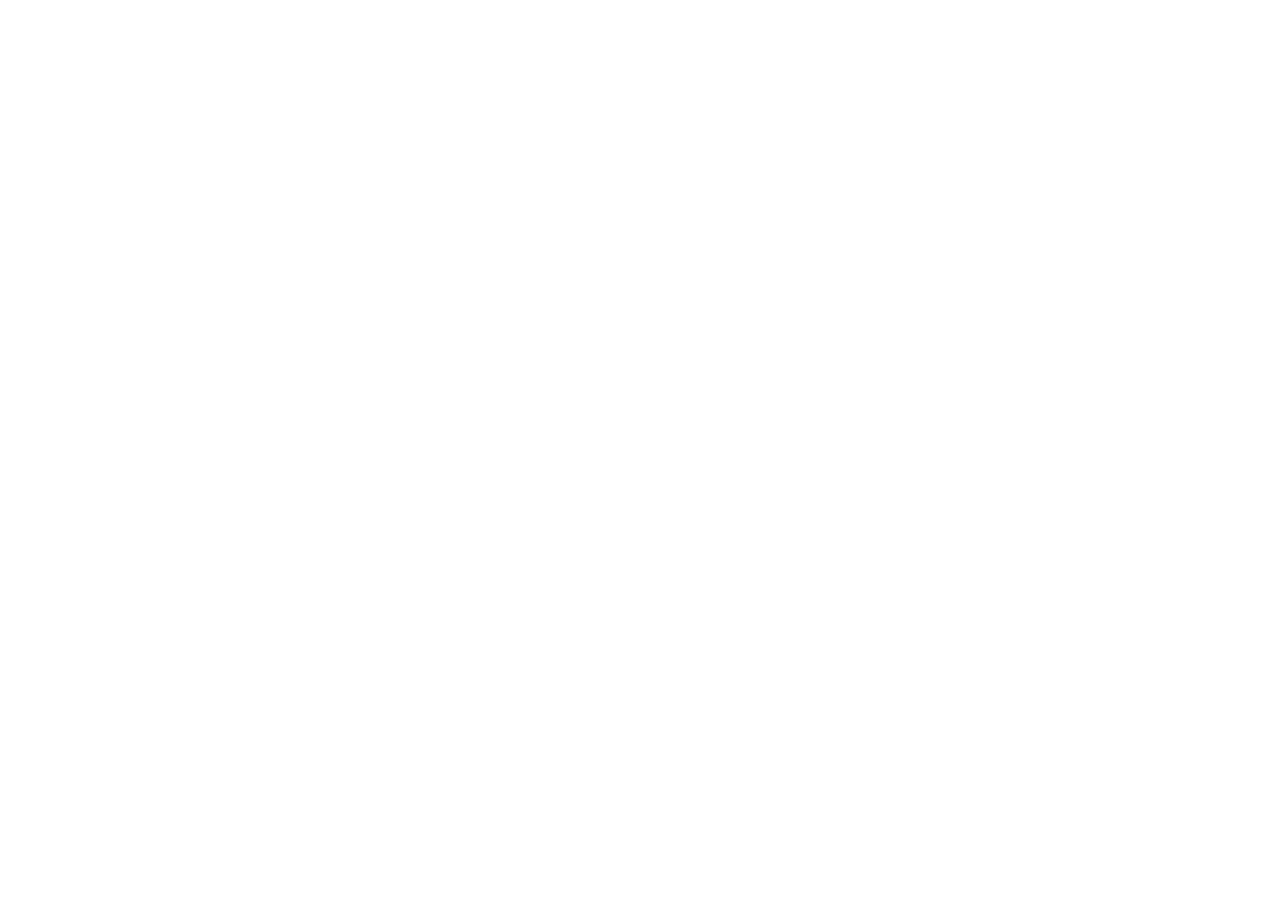
==== Karate_website/index.html @ 61b3ed7f "Created my starting block" ====
<!DOCTYPE html>
<html lang="en">
	<head>
		<meta charset="UTF-8">
		<title>Cromwell Karate</title>
		<link rel="stylesheet" href="CSS/style.css">
		<link rel="stylesheet" href="CSS/normalize.css">
	</head>
	<body>
		<div class="body">
			<div class="header"></div>
			<div class="nav"></div>
			<div class="main"></div>
			<div class="footer"></div>
		</div>
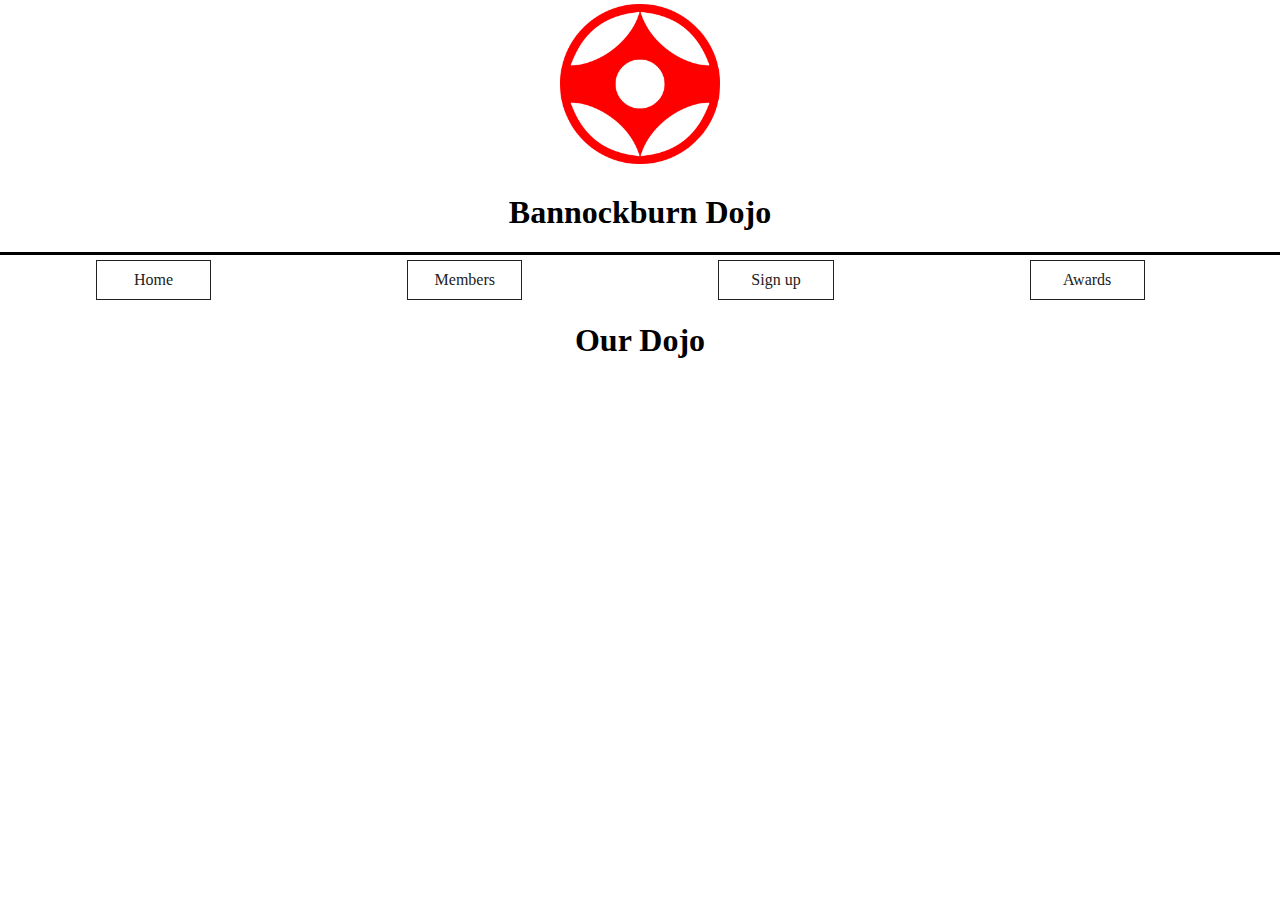
==== commit 024e5804: "Updating it" ====
--- a/Karate_website/index.html
+++ b/Karate_website/index.html
@@ -7,10 +7,20 @@
 		<link rel="stylesheet" href="CSS/normalize.css">
 	</head>
 	<body>
-		<div class="body">
-			<div class="header"></div>
-			<div class="nav"></div>
-			<div class="main"></div>
+		<div class="content">
+			<div class="header">
+				<a href="index.html"><img id="logo" src="Media/karate_logo.jpg"></a>
+				<h1>Bannockburn Dojo</h1>
+			</div>
+			<div class="nav">
+				<a class="button" href="index.html">Home</a>
+                <a class="button" href="members.html">Members</a>
+                <a class="button" href="sign_up.html">Sign up</a>
+				<a class="button" href="awards.html">Awards</a>
+			</div>
+			<div class="main">
+			<h1>Our Dojo</h1>
+			</div>
 			<div class="footer"></div>
 		</div>
 		--- a/Karate_website/CSS/style.css
+++ b/Karate_website/CSS/style.css
@@ -0,0 +1,68 @@
+.body {
+  display: grid;
+  grid-template-columns: 25% 25% 25% 25%;
+  grid-template-rows:auto;
+  grid-template-areas: 
+    "header header header header"
+	"nav nav nav nav"
+    "main main main main"
+    "footer footer footer footer";
+}
+
+.header {
+	grid-area: header;
+	border-bottom: 3px black outset;
+	text-align: center;
+}
+
+.nav {
+	
+}
+
+.main {
+	text-align: center;
+}
+
+.footer {
+	
+}
+
+
+.button {
+	justify-items: center;
+	width:9%;
+	margin-top: 5px;
+	margin-left:7.5%;
+	margin-right:7.5%;
+  background: #fff;
+  border-style: solid;
+  border-width: 1px;
+  box-sizing: border-box;
+  color: #212121;
+  cursor: pointer;
+  display: inline-block;
+  padding-left:.5%;
+  padding-right:.5%;
+  padding-top: 10px;
+  padding-bottom: 10px;
+  position: relative;
+  text-align: center;
+  text-decoration: none;
+  transition: transform .2s;
+}
+
+.button:not(:disabled):hover {
+  transform: scale(1.05);
+  background-color:black;
+  color:white;
+}
+
+
+.button:not(:disabled):active {
+  transform: translateY(.125rem);
+}
+#logo {
+	padding:4px;
+	height:160px;
+	width:160px;
+}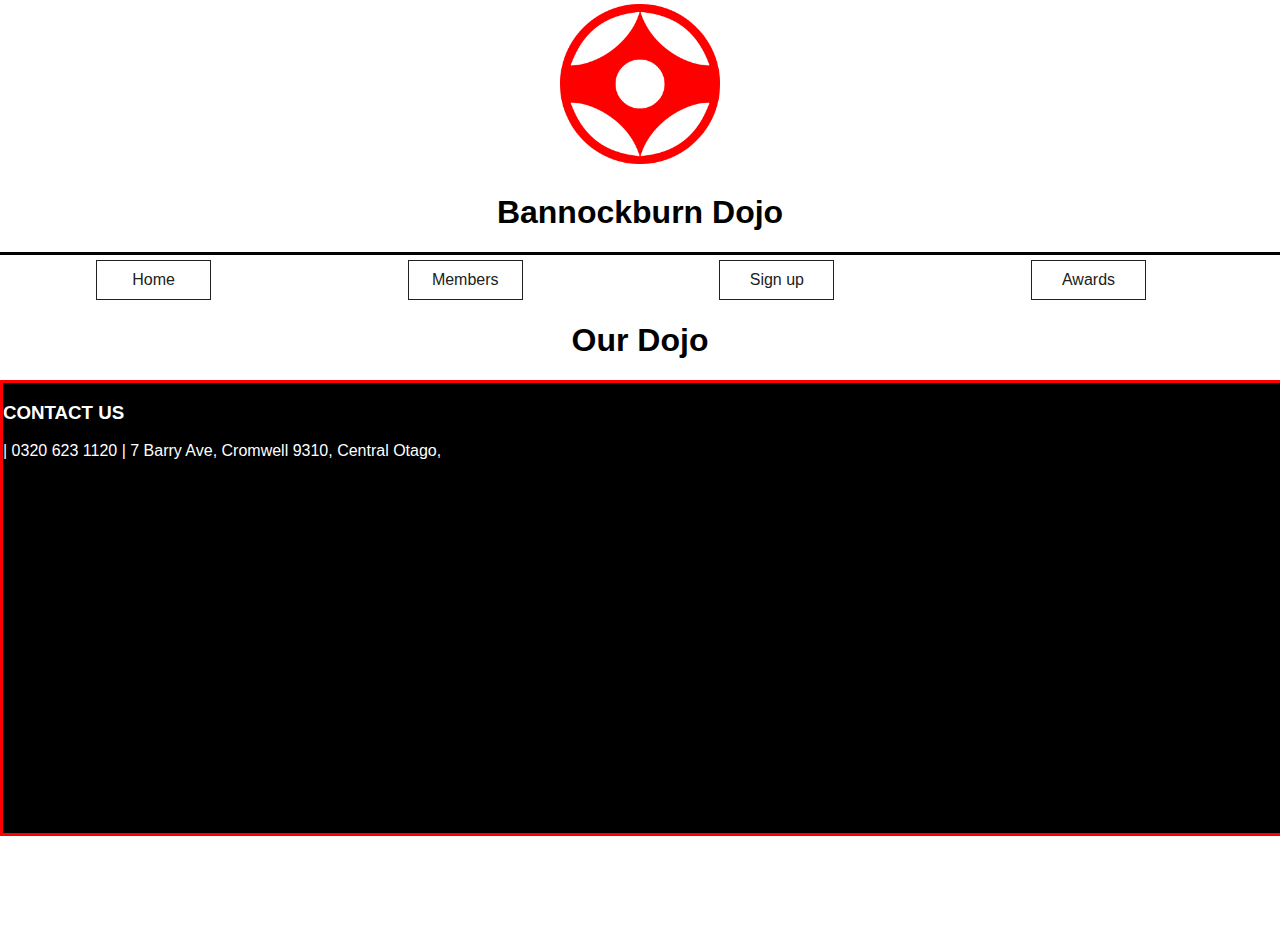
==== commit 88dba328: "made a footer, still working on it" ====
--- a/Karate_website/index.html
+++ b/Karate_website/index.html
@@ -19,8 +19,13 @@
 				<a class="button" href="awards.html">Awards</a>
 			</div>
 			<div class="main">
-			<h1>Our Dojo</h1>
+				<h1>Our Dojo</h1>
 			</div>
-			<div class="footer"></div>
+			<div class="footer">
+				<h3>CONTACT US</h3>
+				<P>| 0320 623 1120 | 7 Barry Ave, Cromwell 9310, Central Otago, </p>
+				<iframe id="map" src= "https://www.google.com/maps/embed?pb=!1m18!1m12!1m3!1d2819.167260938481!2d169.19313467608066!3d-45.041827571070236!2m3!1f0!2f0!3f0!3m2!1i1024!2i768!4f13.1!3m3!1m2!1s0xa82ad4c336662ac7%3A0x8624d7446f8bdb40!2sCromwell%20Sports%20Club!5e0!3m2!1sen!2snz!4v1723157685657!5m2!1sen!2snz" width="600" height="450" style="border:0;" allowfullscreen="" loading="lazy" referrerpolicy="no-referrer-when-downgrade"></iframe>
+			</div>
 		</div>
-		+	</body>
+</html>--- a/Karate_website/CSS/style.css
+++ b/Karate_website/CSS/style.css
@@ -1,3 +1,7 @@
+html {
+	font-family: Verdana, Geneva, Tahoma, sans-serif;
+}
+
 .body {
   display: grid;
   grid-template-columns: 25% 25% 25% 25%;
@@ -11,7 +15,7 @@
 
 .header {
 	grid-area: header;
-	border-bottom: 3px black outset;
+	border-bottom: 3px black solid;
 	text-align: center;
 }
 
@@ -23,10 +27,52 @@
 	text-align: center;
 }
 
+
+
 .footer {
-	
+	background-color: black;
+	color: white;
+	border: 3px red solid;
+	width: 100%;
+	height: 450px;
+
 }
 
+iframe {
+	float: right;
+}
+
+#person {
+	height: 50px;
+	width: 50px;
+}
+
+#members {
+	margin-left:auto;
+	margin-right: auto;
+	border-collapse: collapse;
+	width:100%;
+	border: red;
+}
+
+#member td, #members th {
+	border: 1px solid red;
+	padding: 8px;
+}
+
+#members tr:hover {
+	background-color: black;
+	color: white;
+	border-color: #fc0404;
+}
+
+#members th {
+	padding-top: 12px;
+	padding-bottom: 12px;
+	text-align: left;
+	background-color: black;
+	color: white;
+}
 
 .button {
 	justify-items: center;
@@ -48,7 +94,7 @@
   position: relative;
   text-align: center;
   text-decoration: none;
-  transition: transform .2s;
+  transition: transform .5s;
 }
 
 .button:not(:disabled):hover {
@@ -59,7 +105,7 @@
 
 
 .button:not(:disabled):active {
-  transform: translateY(.125rem);
+  transform: translateY(5px);
 }
 #logo {
 	padding:4px;
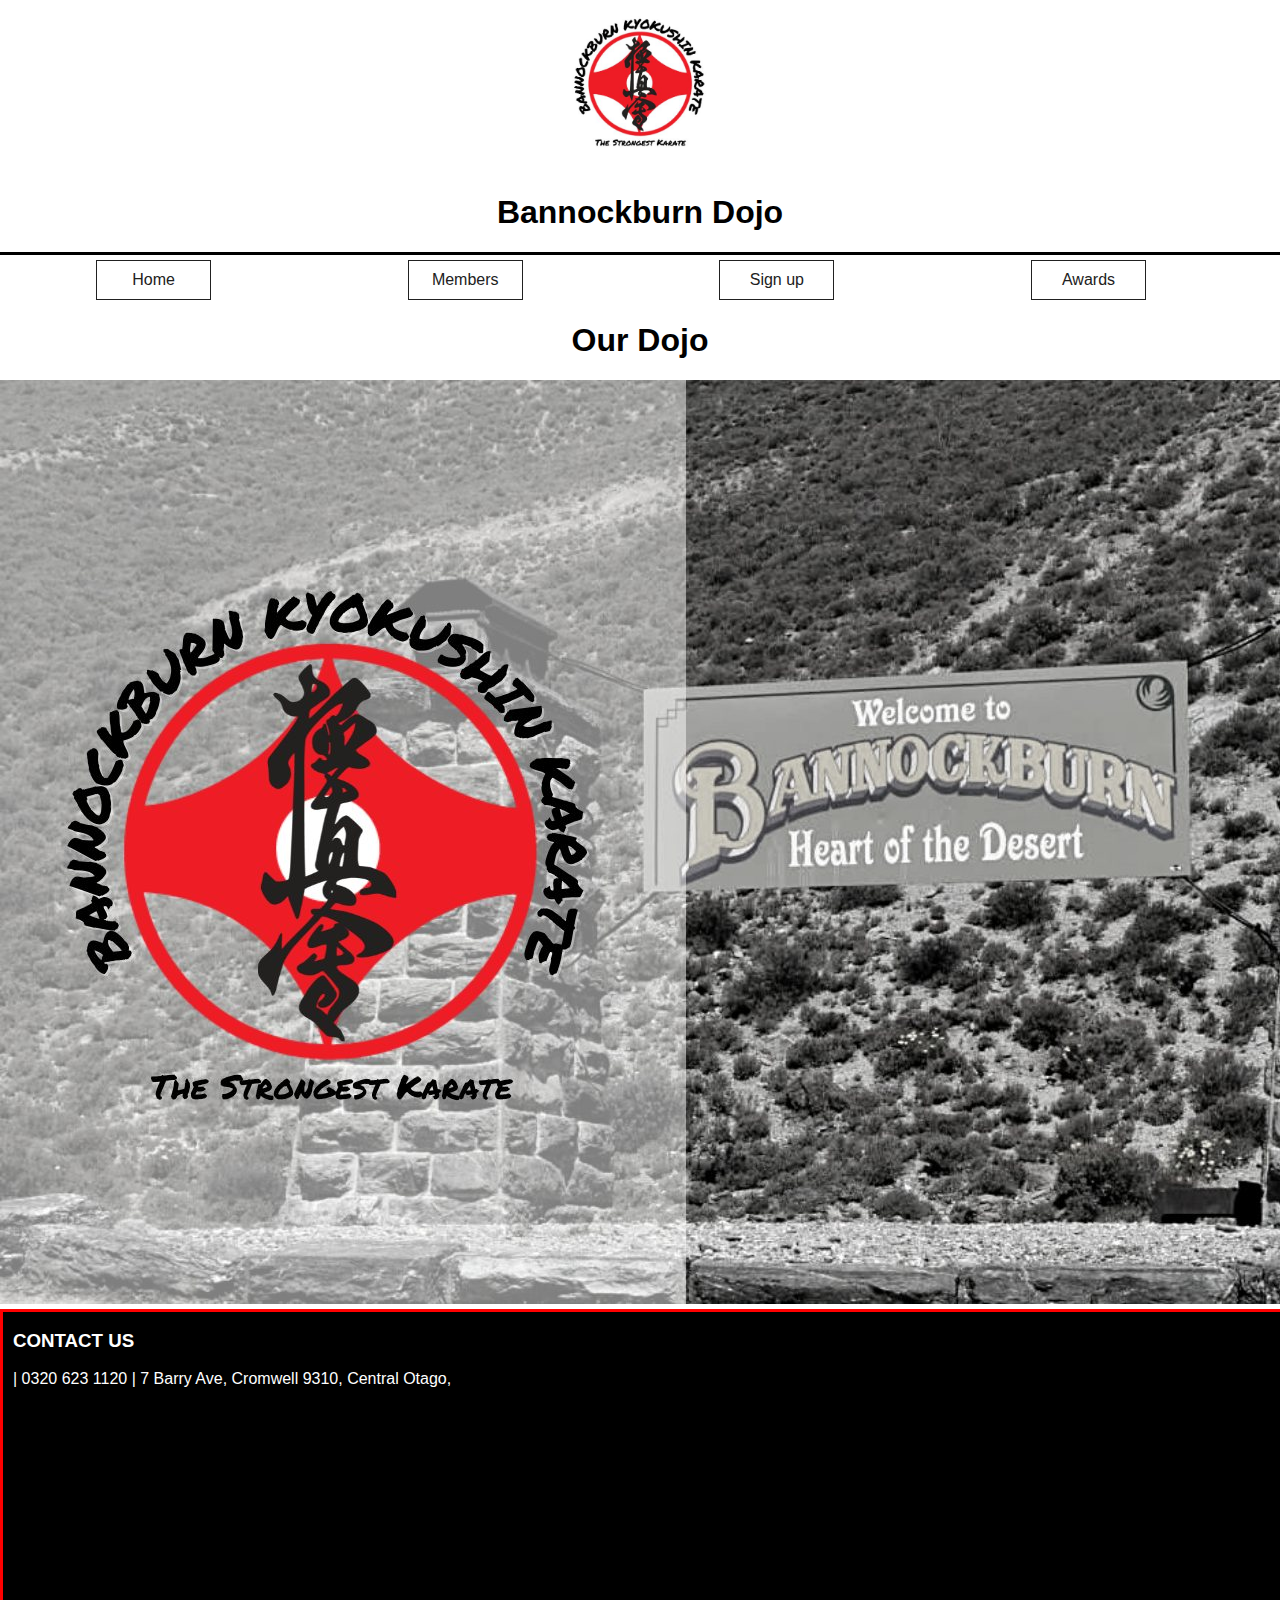
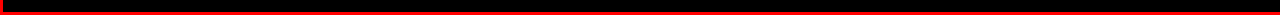
==== commit d11cff94: "Finished and awaiting feedback to modify" ====
--- a/Karate_website/index.html
+++ b/Karate_website/index.html
@@ -20,6 +20,7 @@
 			</div>
 			<div class="main">
 				<h1>Our Dojo</h1>
+				<img id="main_img" src="Media/karate_background.jpg">
 			</div>
 			<div class="footer">
 				<h3>CONTACT US</h3>
--- a/Karate_website/CSS/style.css
+++ b/Karate_website/CSS/style.css
@@ -34,12 +34,20 @@
 	color: white;
 	border: 3px red solid;
 	width: 100%;
-	height: 450px;
+	height: 300px;
+	text-align: left;
+}
 
+.footer p, h3 {
+	padding-left: 10px;
 }
+
 
 iframe {
 	float: right;
+	margin-right: 40px;
+	height:200px;
+	width:700px;
 }
 
 #person {
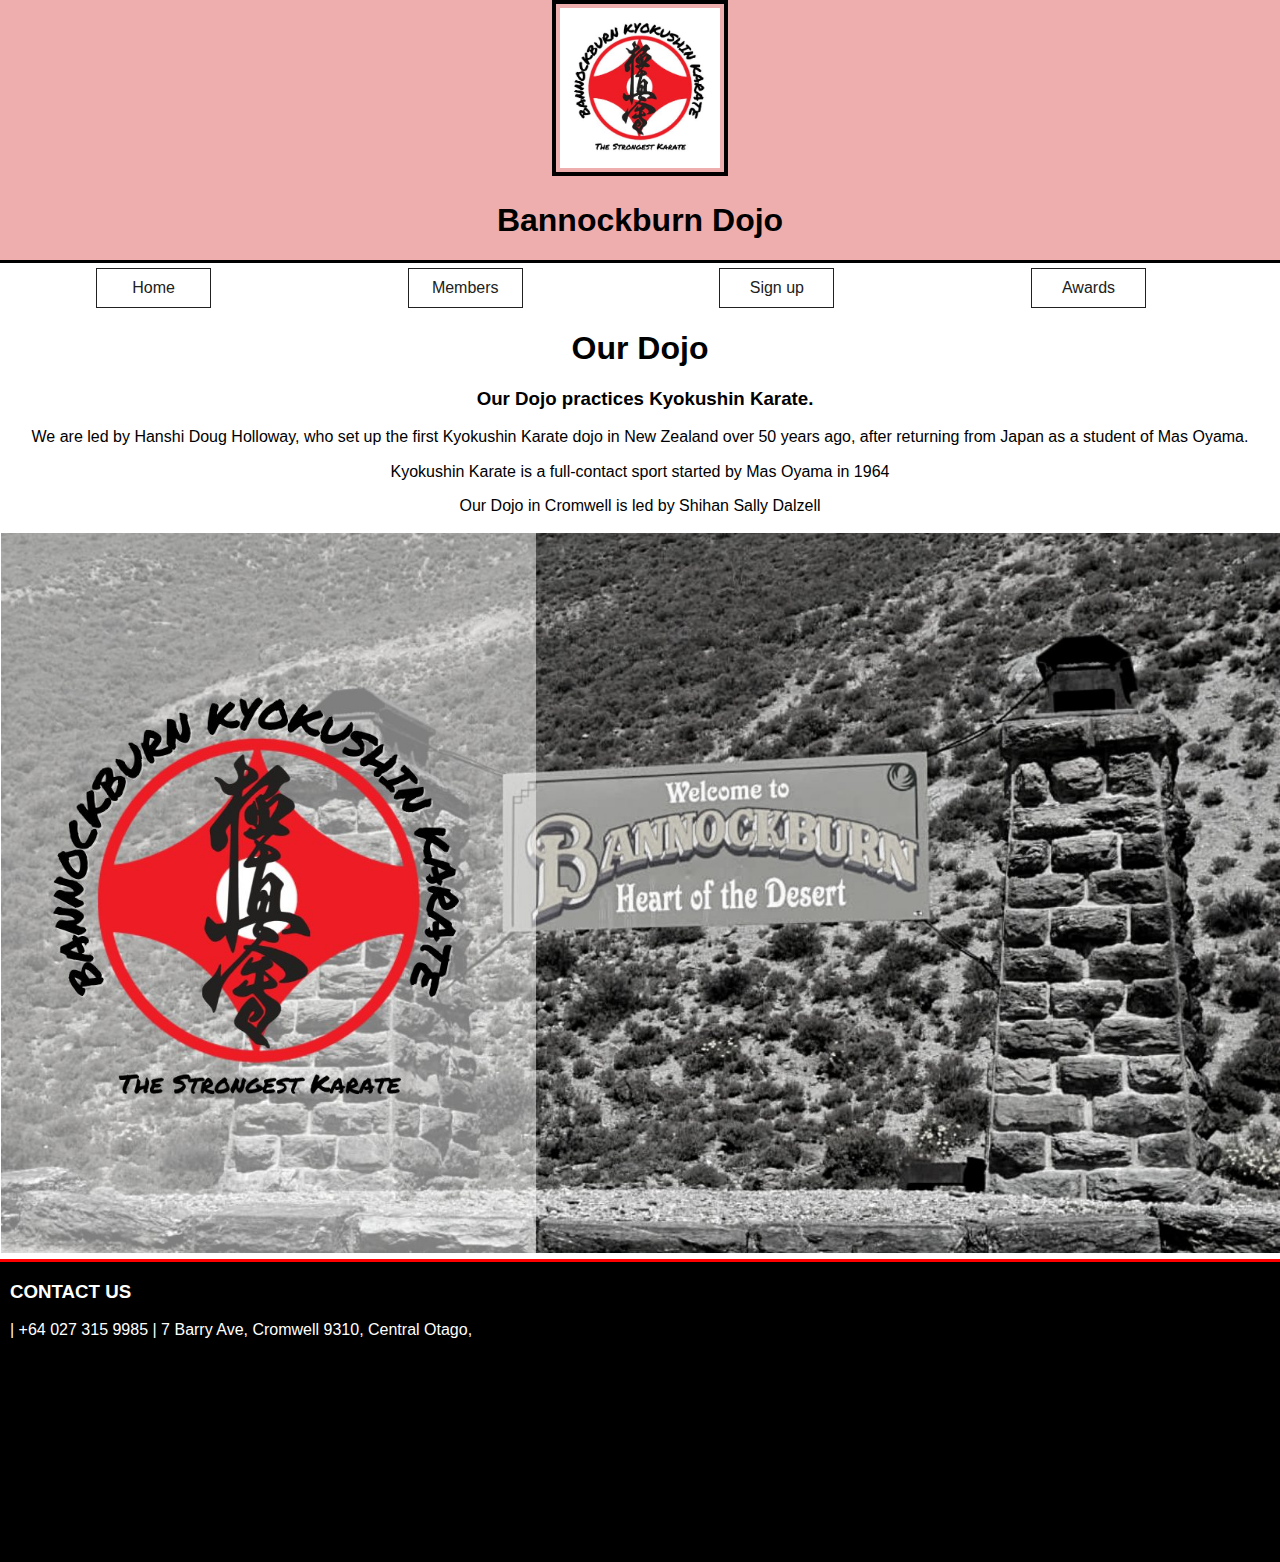
==== commit a9ada7e4: "I modified my website following advice" ====
--- a/Karate_website/index.html
+++ b/Karate_website/index.html
@@ -20,11 +20,15 @@
 			</div>
 			<div class="main">
 				<h1>Our Dojo</h1>
+				<h3>Our Dojo practices Kyokushin Karate.</h3>
+				<p>We are led by Hanshi Doug Holloway, who set up the first Kyokushin Karate dojo in New Zealand over 50 years ago, after returning from Japan as a student of Mas Oyama.</p>
+				<p>Kyokushin Karate is a full-contact sport started by Mas Oyama in 1964</p>
+				<p>Our Dojo in Cromwell is led by Shihan Sally Dalzell</p>
 				<img id="main_img" src="Media/karate_background.jpg">
 			</div>
 			<div class="footer">
 				<h3>CONTACT US</h3>
-				<P>| 0320 623 1120 | 7 Barry Ave, Cromwell 9310, Central Otago, </p>
+				<P>| +64 027 315 9985 | 7 Barry Ave, Cromwell 9310, Central Otago, </p>
 				<iframe id="map" src= "https://www.google.com/maps/embed?pb=!1m18!1m12!1m3!1d2819.167260938481!2d169.19313467608066!3d-45.041827571070236!2m3!1f0!2f0!3f0!3m2!1i1024!2i768!4f13.1!3m3!1m2!1s0xa82ad4c336662ac7%3A0x8624d7446f8bdb40!2sCromwell%20Sports%20Club!5e0!3m2!1sen!2snz!4v1723157685657!5m2!1sen!2snz" width="600" height="450" style="border:0;" allowfullscreen="" loading="lazy" referrerpolicy="no-referrer-when-downgrade"></iframe>
 			</div>
 		</div>
--- a/Karate_website/CSS/style.css
+++ b/Karate_website/CSS/style.css
@@ -1,5 +1,9 @@
 html {
 	font-family: Verdana, Geneva, Tahoma, sans-serif;
+}
+
+html, body {
+    overflow-x: hidden;
 }
 
 .body {
@@ -17,6 +21,7 @@
 	grid-area: header;
 	border-bottom: 3px black solid;
 	text-align: center;
+	background-color: #EFAEAE;
 }
 
 .nav {
@@ -32,7 +37,7 @@
 .footer {
 	background-color: black;
 	color: white;
-	border: 3px red solid;
+	border-top: 3px red solid;
 	width: 100%;
 	height: 300px;
 	text-align: left;
@@ -45,9 +50,15 @@
 
 iframe {
 	float: right;
-	margin-right: 40px;
+	margin-right: auto;
+	margin-left:auto;
 	height:200px;
 	width:700px;
+}
+
+#main_img {
+	width: 99.9%;
+	padding: 0.1%;
 }
 
 #person {
@@ -119,4 +130,5 @@
 	padding:4px;
 	height:160px;
 	width:160px;
+	border: 4px black solid;
 }